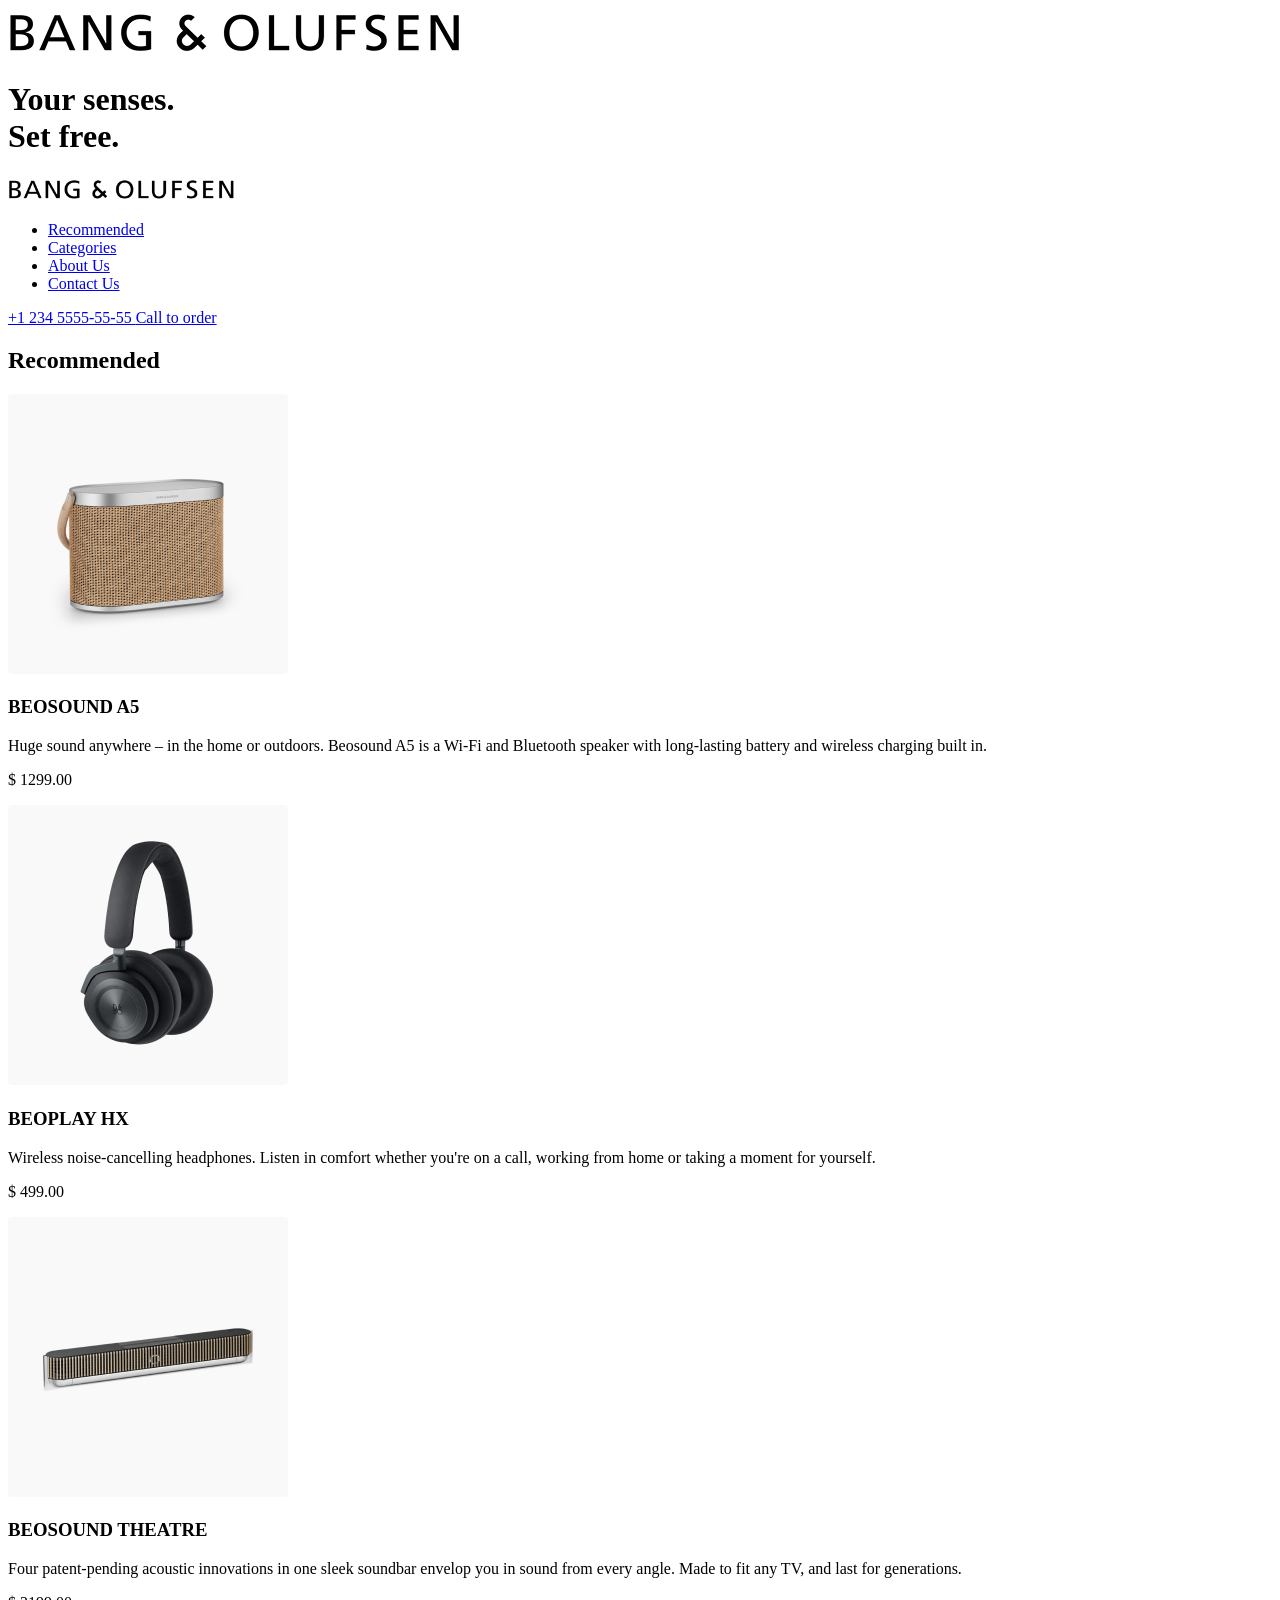
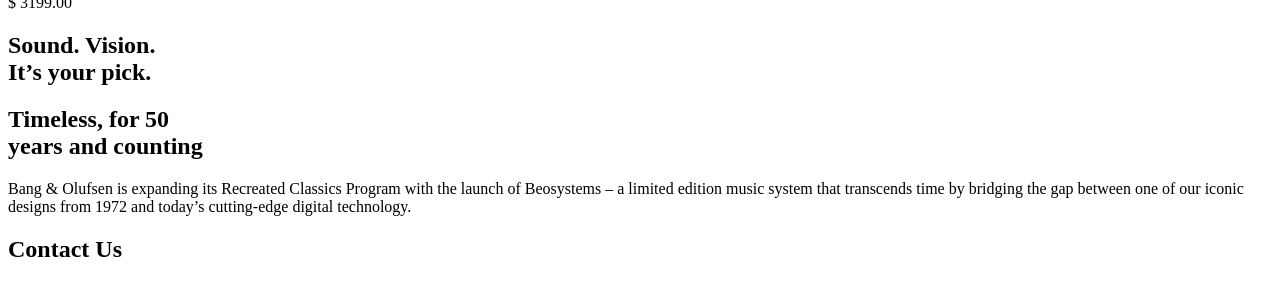
==== index.html @ e5792eda "12-column grid" ====
<!-- #region head -->
<!doctype html>
<html lang="en" class="page">
  <head>
    <meta charset="UTF-8" />
    <meta
      name="viewport"
      content="width=device-width, initial-scale=1.0"
    />
    <title>BANG & OLUFSEN</title>
    <link rel="preconnect" href="https://fonts.googleapis.com">
    <link rel="preconnect" href="https://fonts.gstatic.com"
    crossorigin="anonymous">
    <link href="https://fonts.googleapis.com/css2?family=Manrope:wght@400;700&display=swap" rel="stylesheet">
    <link rel="icon" href="/images/Logo.png">
    <link
      rel="stylesheet"
      href="src/styles/styles.scss"
    />
    <script
      src="src/scripts/main.js"
      defer
    ></script>
  </head>
  <!-- #endregion -->
  <body class="page__body">
    <header class="header">
      <div class="container">
        <div class="header__content">
          <div class="top-bar">
            <a href="#" class="top-bar__logo-link">
              <img src="/images/Logo-2x.png" alt="Bang logo"
              class="top-bar__logo">
            </a>
            <div class="top-bar__icons">
              <a href="#" class="icon icon--phone"></a>
              <a href="#menu" class="icon icon--menu"></a>
            </div>
          </div>
          <div class="header__bottom">
            <h1 class="header__title">
              Your senses.
              <br>
              Set free.
            </h1>
          </div>
        </div>
      </div>
    </header>

    <aside class="page__menu menu" id="menu">
      <div class="container">
        <div class="top-bar menu__top">
          <a href="#" class="top-bar__logo-link">
            <img src="/images/Logo.svg" alt="Bang logo"
            class="top-bar__logo">
          </a>
          <div class="menu__icons">
            <a href="#" class="icon icon--close"></a>
          </div>
        </div>
        <div class="menu__bottom">
          <nav class="nav menu__nav">
            <ul class="nav__list">
              <li class="nav__item">
                <a href="#recommended" class="nav__link">Recommended</a>
              </li>
              <li class="nav__item">
                <a href="#categories" class="nav__link">Categories</a>
              </li>
              <li class="nav__item">
                <a href="#about-us" class="nav__link">About Us</a>
              </li>
              <li class="nav__item">
                <a href="#contact-us" class="nav__link">Contact Us</a>
              </li>
            </ul>
          </nav>
          <a href="tel:+1 234 5555-55-55" class="menu__phone-number">
              +1 234 5555-55-55
          </a>
          <a href="tel:+1 234 5555-55-55" class="menu__call-to-order">
              Call to order
          </a>
        </div>
      </div>

    </aside>

    <main class="main">
      <div class="main__content">
        <section class="recommended" id="recommended">
          <div class="container">
            <h2 class="section-title">Recommended</h2>
            <div class="recommended__products">
              <article class="product recommended__product">
                <img
                src="./images/products/Image2.png"
                alt="BEOSOUND A5"
                class="product__photo"
                >
                <h3 class="product__title">BEOSOUND A5</h3>
                <p class="product__category">Huge sound anywhere – in the home or outdoors. Beosound A5 is a Wi-Fi and Bluetooth speaker with long-lasting battery and wireless charging built in.</p>
                <p class="product__price">$ 1299.00</p>
              </article>

              <article class="product recommended__product">
                <img
                src="./images/products/Image(1).png"
                alt="BEOPLAY HX"
                class="product__photo"
                >
                <h3 class="product__title">BEOPLAY HX</h3>
                <p class="product__category">Wireless noise-cancelling headphones. Listen in comfort whether you're on a call, working from home or taking a moment for yourself.</p>
                <p class="product__price">$ 499.00</p>
              </article>

              <article class="product recommended__product">
                <img
                src="./images/products/Image.png"
                alt="BEOSOUND THEATRE"
                class="product__photo"
                >
                <h3 class="product__title">BEOSOUND THEATRE</h3>
                <p class="product__category">Four patent-pending acoustic innovations in one sleek soundbar envelop you in sound from every angle. Made to fit any TV, and last for generations.</p>
                <p class="product__price">$ 3199.00</p>
              </article>
            </div>
          </div>
        </section>

        <section class="categories" id="categories">
          <div class="container">
            <h2 class="section-title">Sound. Vision.<br>It&rsquo;s your pick.</h2>
          </div>
        </section>



        <section class="about-us" id="about-us">
          <a href="#" class="about-us__photo-link">
          </a>

          <div class="container">
            <div class="about-us__text">
              <h2 class="
              about-us__title
              section-title
              section-title--margin--smaller
              ">
                Timeless, for 50<br>years and counting
              </h2>
              <div class="about-us__content">
                <p class="about-us__description">
                  Bang & Olufsen is expanding its Recreated Classics Program with the launch of Beosystems – a limited edition music system that transcends time by bridging the gap between one of our iconic designs from 1972 and today’s cutting-edge digital technology.
                </p>
              </div>
            </div>
          </div>
        </section>


        <section class="contacts" id="contact-us">
          <div class="container">
            <h2 class="section-title">Contact Us</h2>
          </div>
        </section>
      </div>
    </main>

    <footer class="footer"></footer>
  </body>
</html>
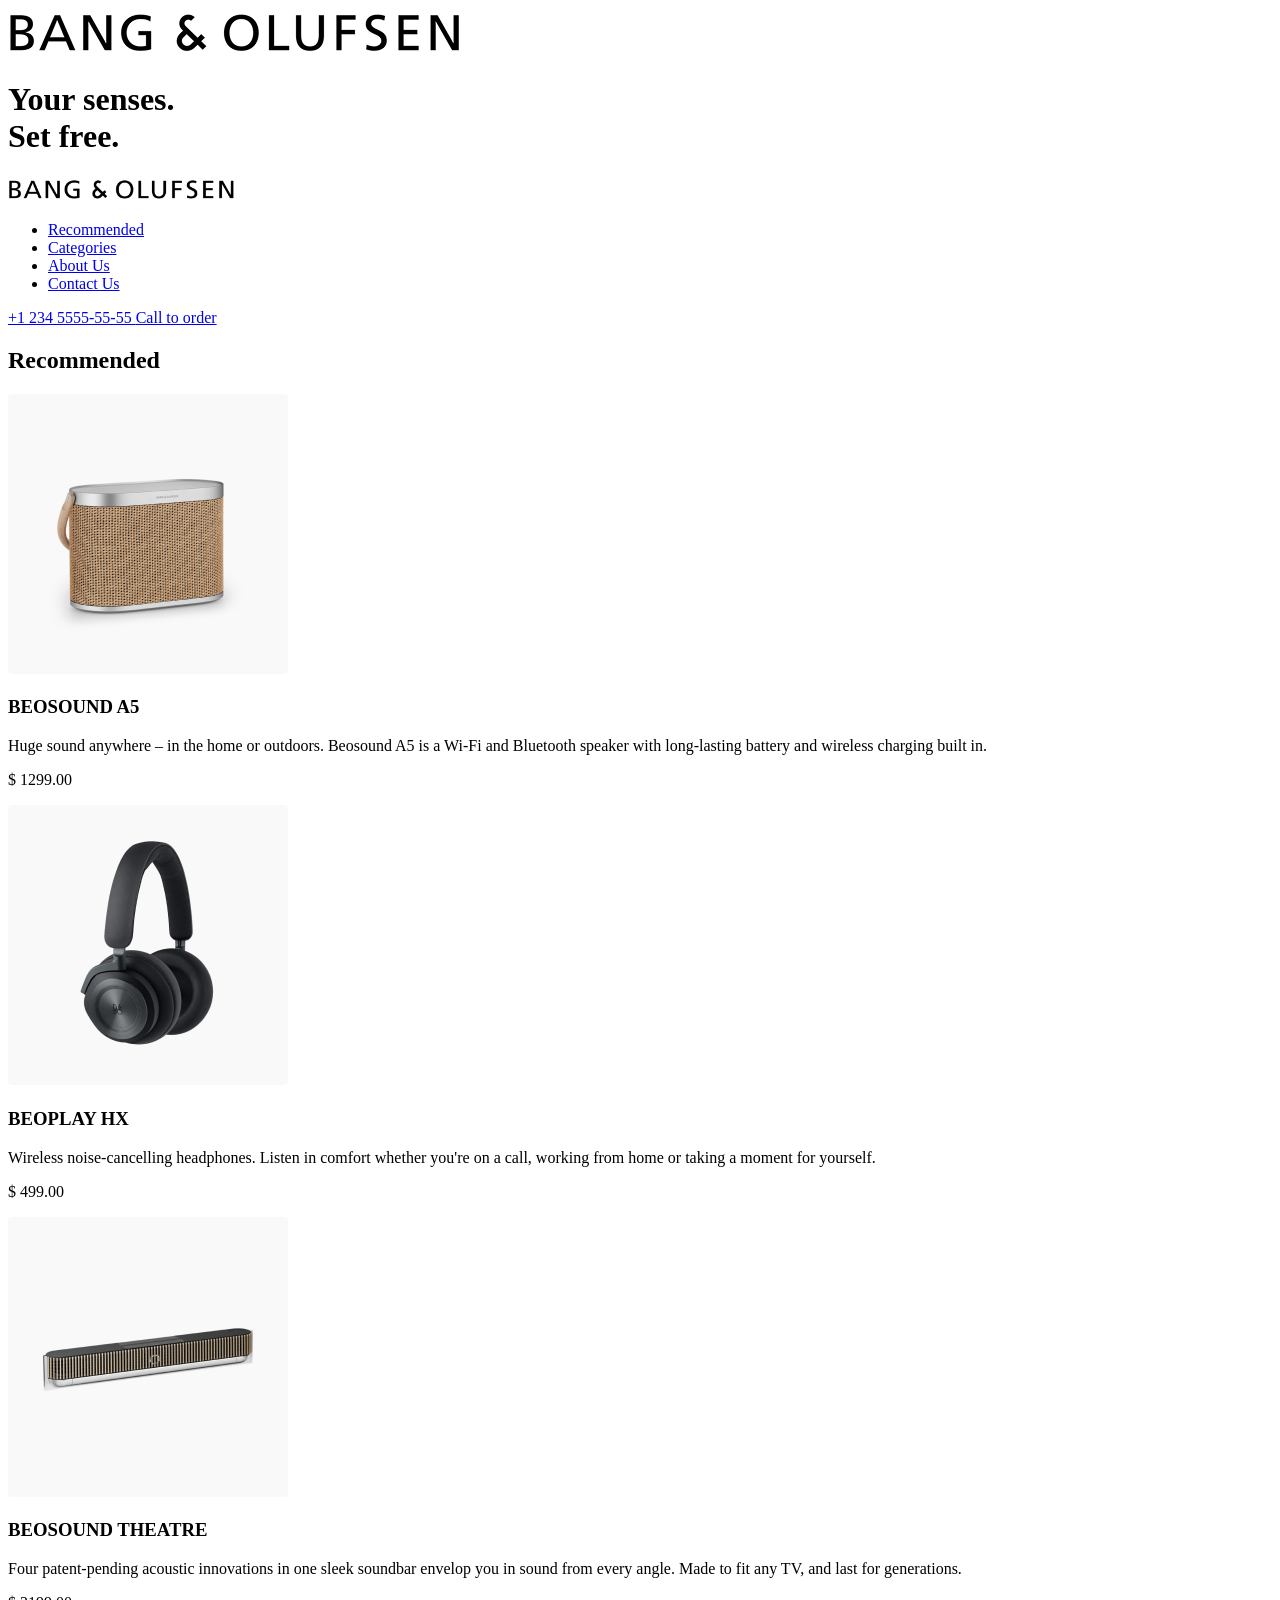
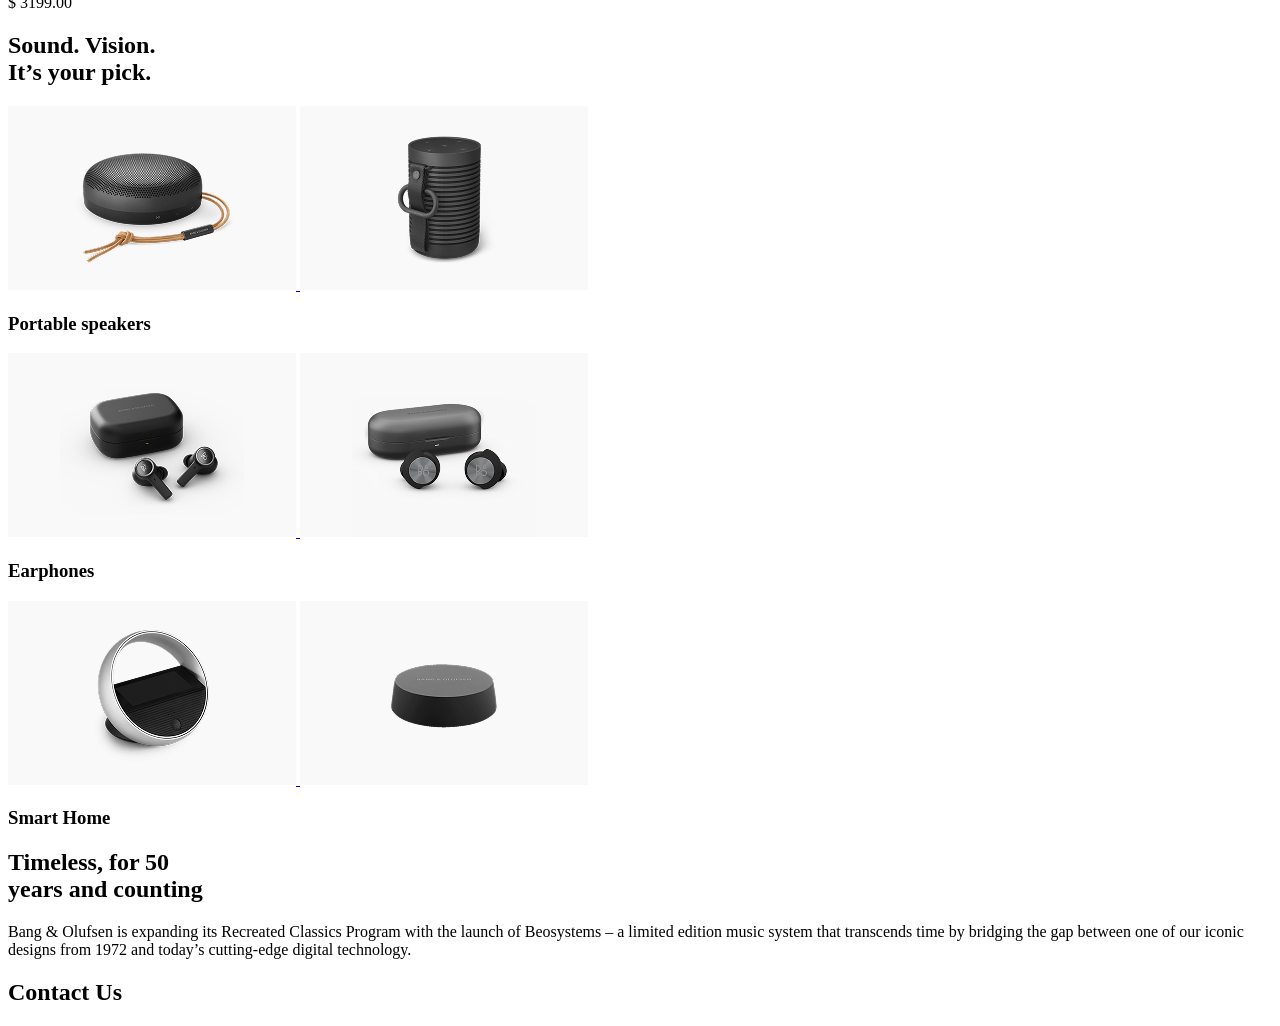
==== commit cefe1802: "Categories with wide&square" ====
--- a/index.html
+++ b/index.html
@@ -132,6 +132,80 @@
         <section class="categories" id="categories">
           <div class="container">
             <h2 class="section-title">Sound. Vision.<br>It&rsquo;s your pick.</h2>
+
+            <div class="categories__wrapper">
+              <article class="category">
+                <div class="category__photos">
+                  <a href="#" class="category__link category__link--wide">
+                    <img
+                    src="./images/category images/Image-1.png"
+                    alt="Portable speakers"
+                    class="category__photo"
+                    >
+                  </a>
+
+                  <a href="#" class="category__link category__link--square">
+                    <img
+                    src="./images/category images/Image-2.png"
+                    alt="Portable speakers"
+                    class="category__photo"
+                    >
+                  </a>
+                </div>
+
+                <h3 class="category__title">
+                   Portable speakers
+                </h3>
+              </article>
+
+              <article class="category">
+                <div class="category__photos">
+                  <a href="#" class="category__link category__link--wide">
+                    <img
+                    src="./images/category images/Image-3.png"
+                    alt="Earphones"
+                    class="category__photo"
+                    >
+                  </a>
+
+                  <a href="#" class="category__link category__link--square">
+                    <img
+                    src="./images/category images/Image-4.png"
+                    alt="Earphones"
+                    class="category__photo"
+                    >
+                  </a>
+                </div>
+
+                <h3 class="category__title">
+                    Earphones
+                </h3>
+              </article>
+
+              <article class="category">
+                <div class="category__photos">
+                  <a href="#" class="category__link category__link--square">
+                    <img
+                    src="./images/category images/Image-5.png"
+                    alt="Smart Home"
+                    class="category__photo"
+                    >
+                  </a>
+
+                  <a href="#" class="category__link category__link--wide">
+                    <img
+                    src="./images/category images/Image-6.png"
+                    alt="Smart Home"
+                    class="category__photo"
+                    >
+                  </a>
+                </div>
+
+                <h3 class="category__title">
+                    Smart Home
+                </h3>
+              </article>
+            </div>
           </div>
         </section>
 
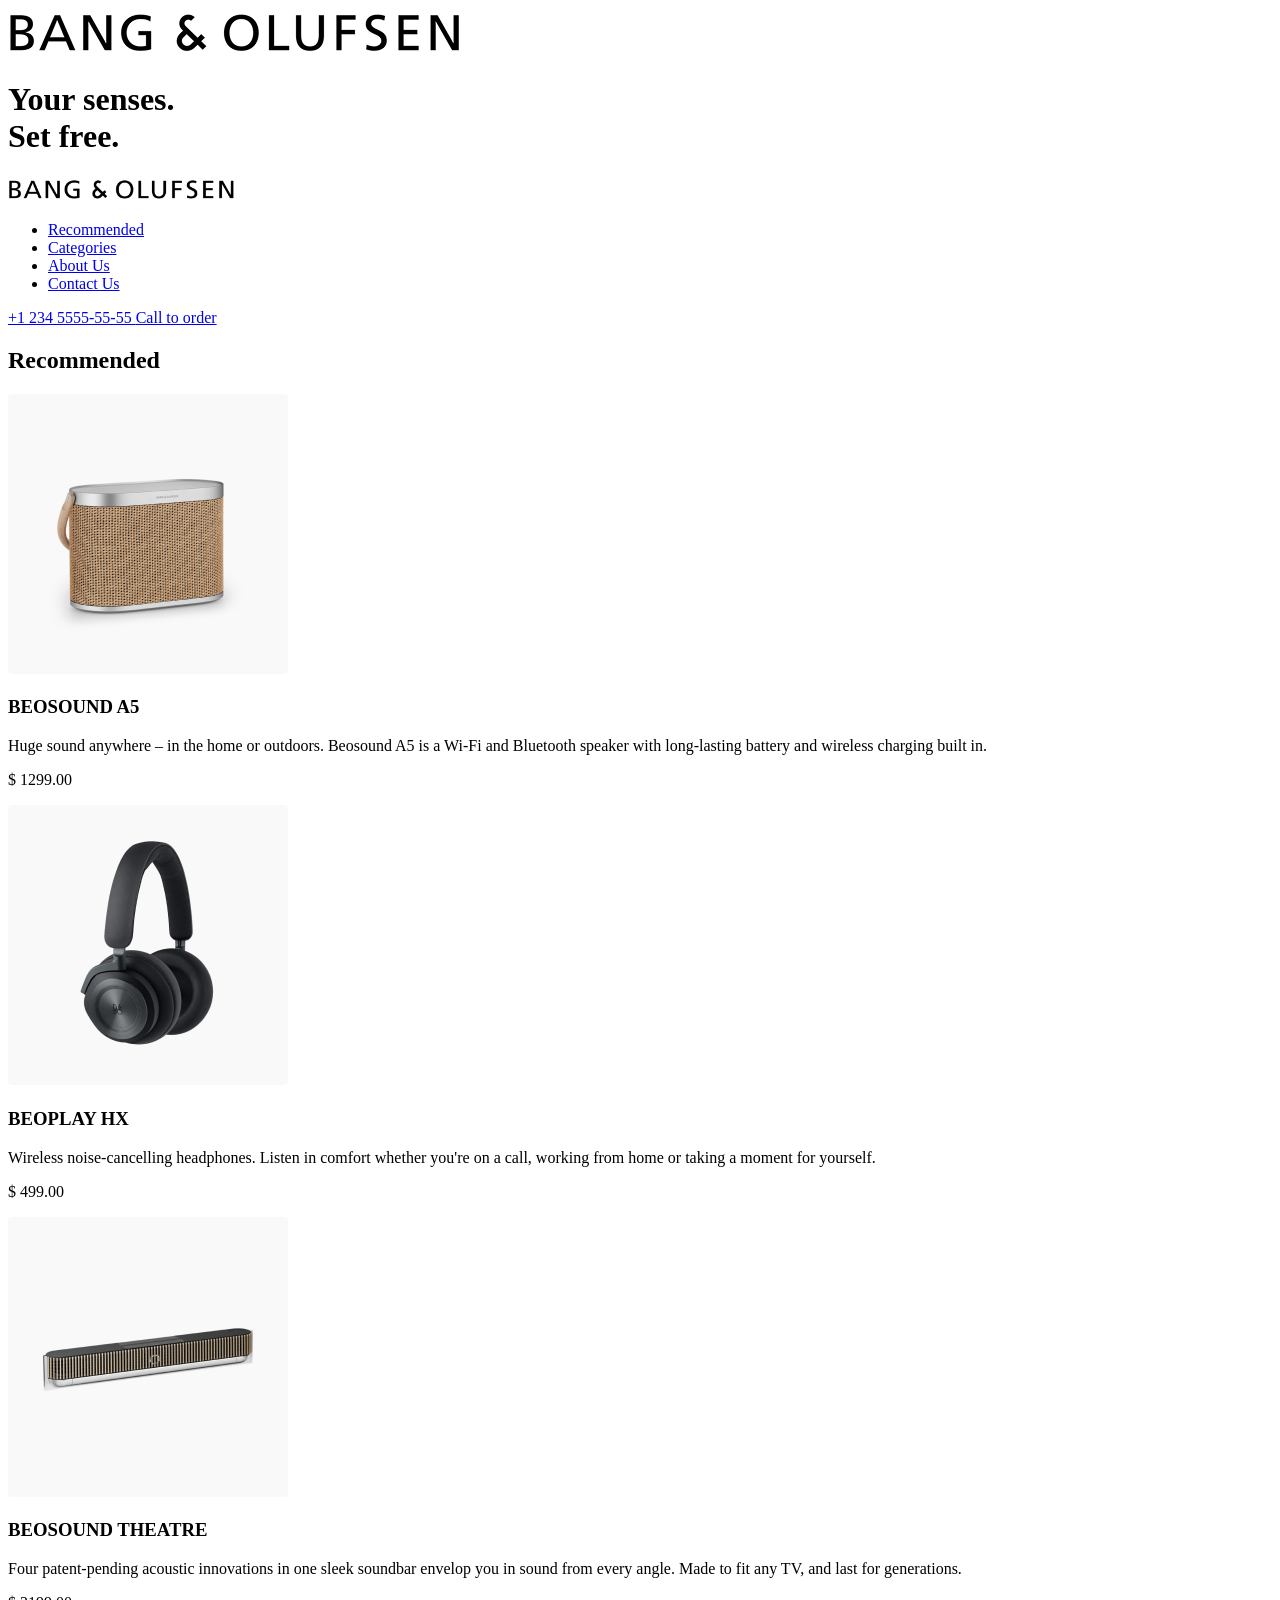
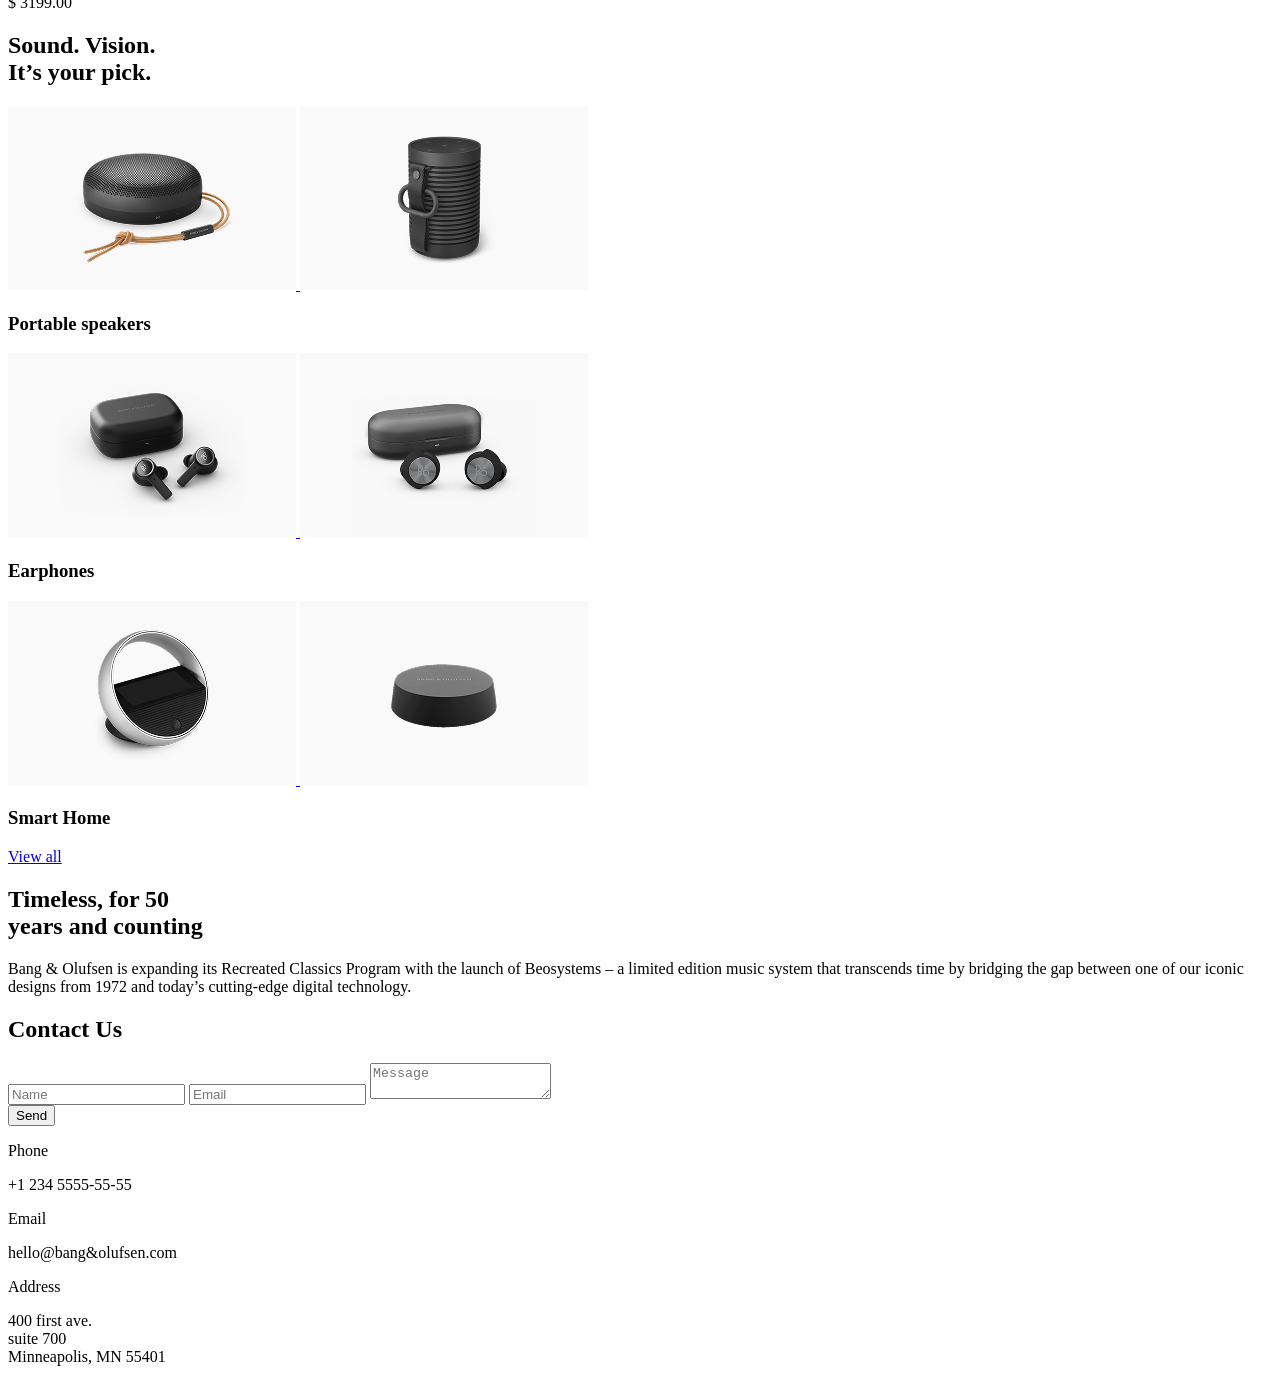
==== commit 720bbd23: "contact-us" ====
--- a/index.html
+++ b/index.html
@@ -205,6 +205,12 @@
                     Smart Home
                 </h3>
               </article>
+
+              <div class="categories__link-wrapper">
+                <a href="#" class="categories__link">
+                    View all
+                </a>
+              </div>
             </div>
           </div>
         </section>
@@ -234,9 +240,70 @@
         </section>
 
 
-        <section class="contacts" id="contact-us">
+        <section class="contact-us" id="contact-us">
           <div class="container">
             <h2 class="section-title">Contact Us</h2>
+
+            <div class="contact-us__wrapper">
+              <form
+                action="/submit"
+                class="contact-us__form"
+                method="post"
+                >
+                <div class="contact-us__input-wrapper">
+                  <input
+                   type="text"
+                   class="contact-us__input"
+                   placeholder="Name"
+                   >
+                  <input
+                   type="email"
+                   class="contact-us__input"
+                   placeholder="Email"
+                   >
+                  <textarea
+                   class="contact-us__input contact-us__input--message"
+                   placeholder="Message"
+                   ></textarea>
+                </div>
+
+                <button class="contact-us__button">
+                  Send
+                </button>
+              </form>
+
+              <div class="contact-us__contacts">
+                <div class="contact-us__section">
+                  <p class="contact-us__description">
+                    Phone
+                  </p>
+
+                  <p class="contact-us__information">
+                    +1 234 5555-55-55
+                  </p>
+                </div>
+
+                <div class="contact-us__section">
+                  <p class="contact-us__description">
+                    Email
+                  </p>
+
+                  <p class="contact-us__information">
+                    hello@bang&olufsen.com
+                  </p>
+                </div>
+
+                <div class="contact-us__section">
+                  <p class="contact-us__description">
+                    Address
+                  </p>
+
+                  <p class="contact-us__information">
+                    400 first ave.<br>suite 700<br>Minneapolis, MN 55401
+                  </p>
+                </div>
+              </div>
+            </div>
           </div>
         </section>
       </div>
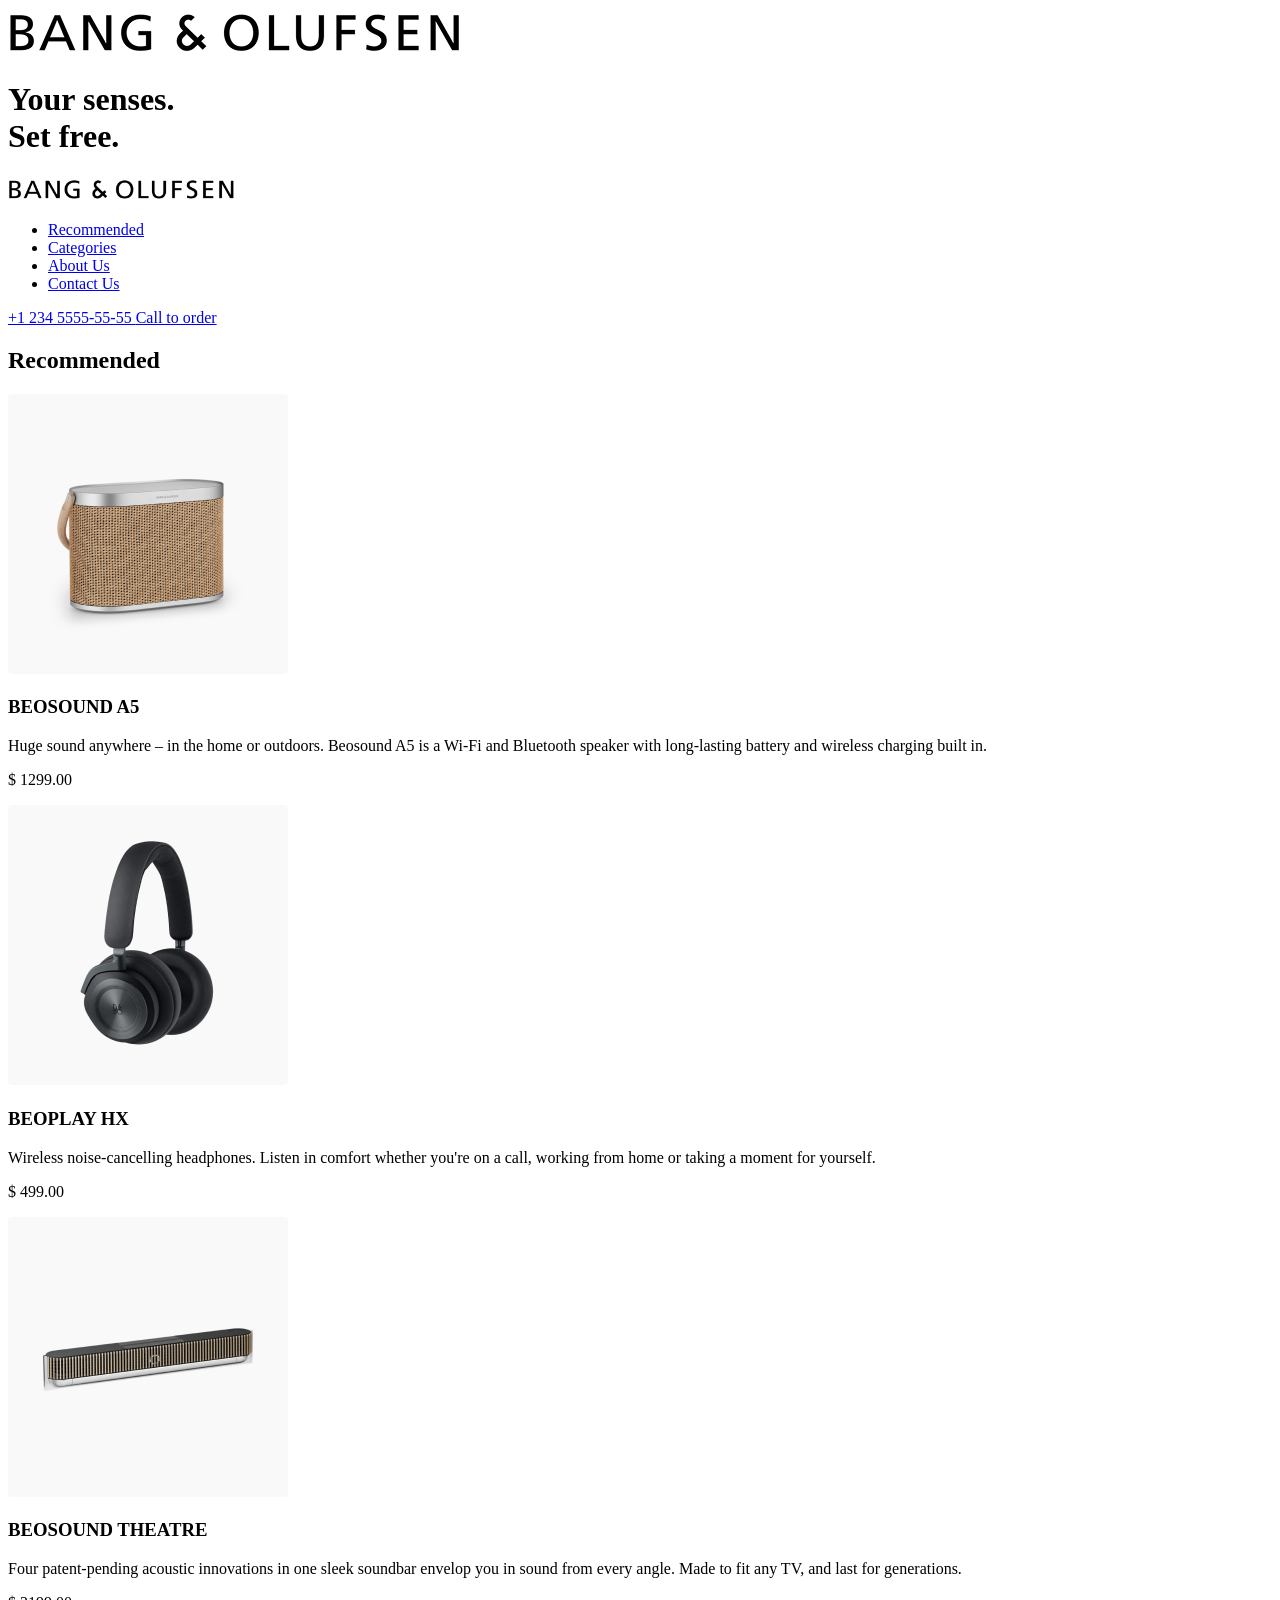
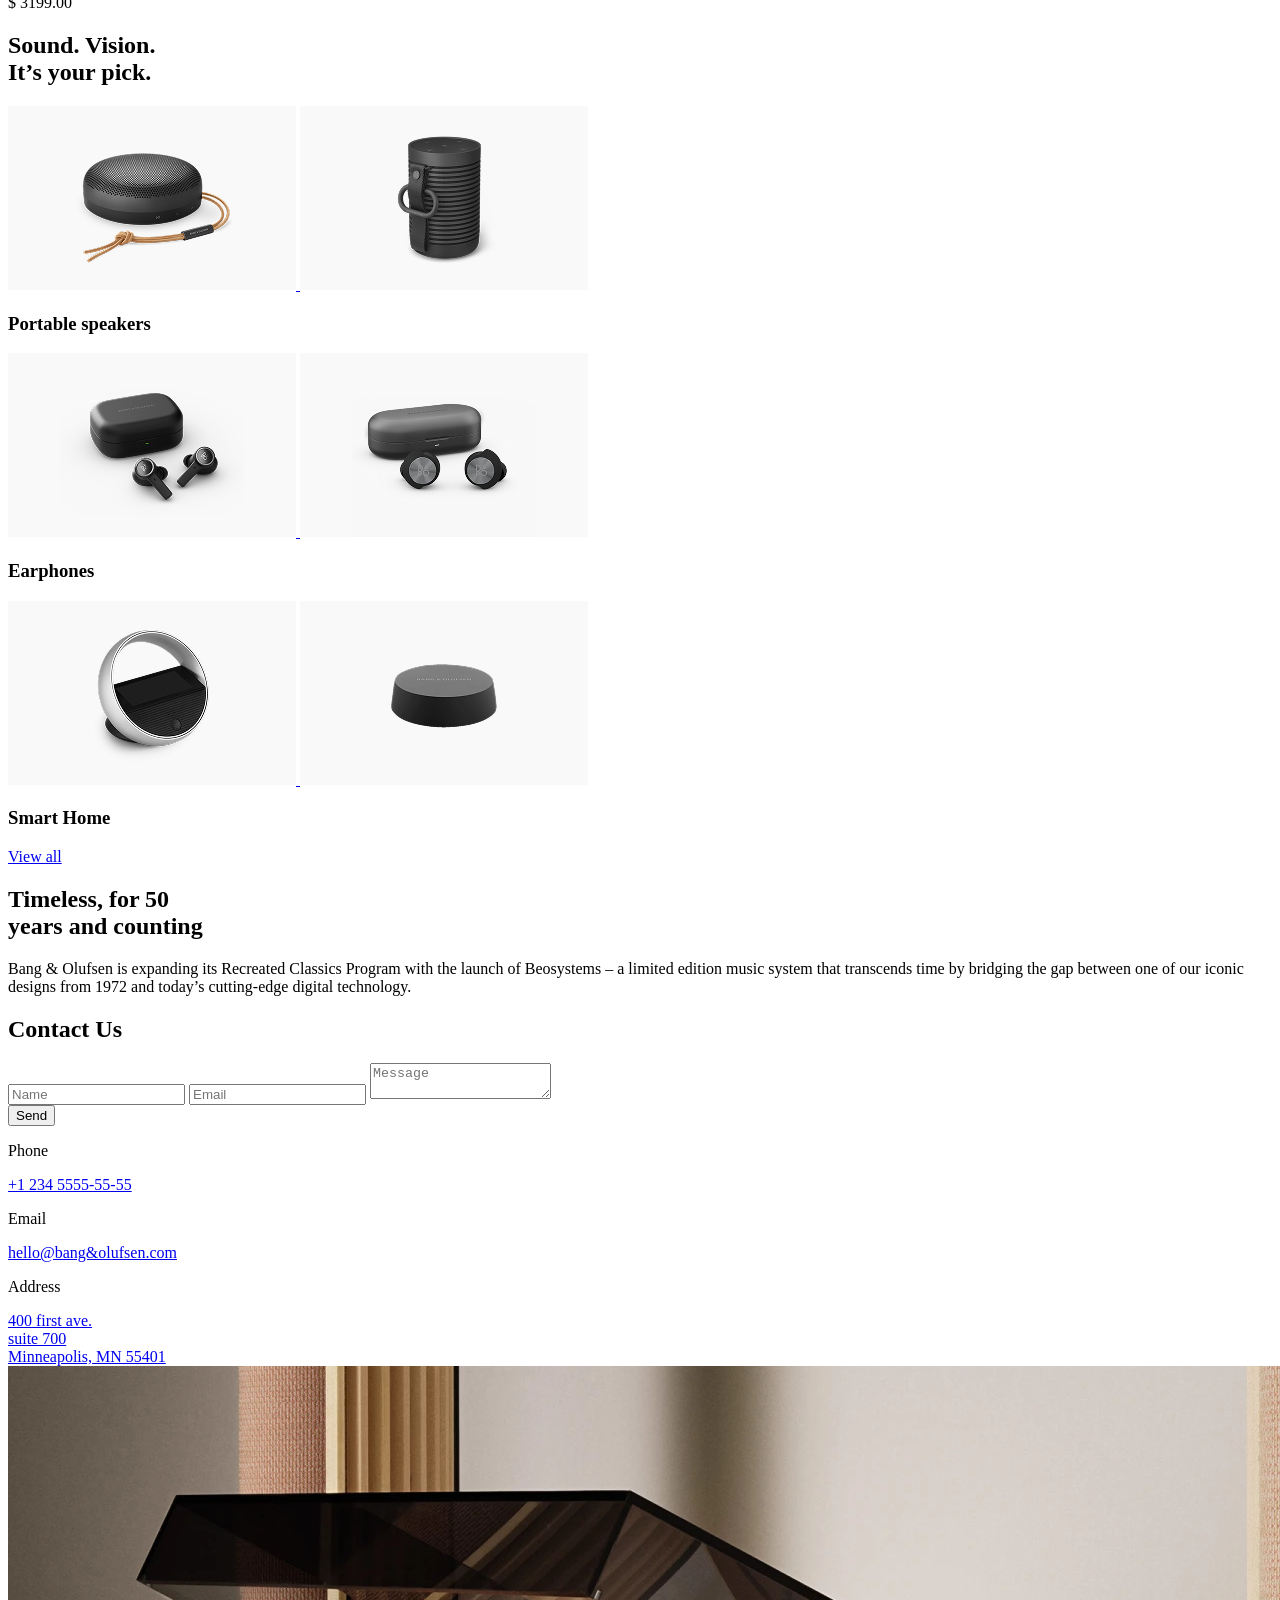
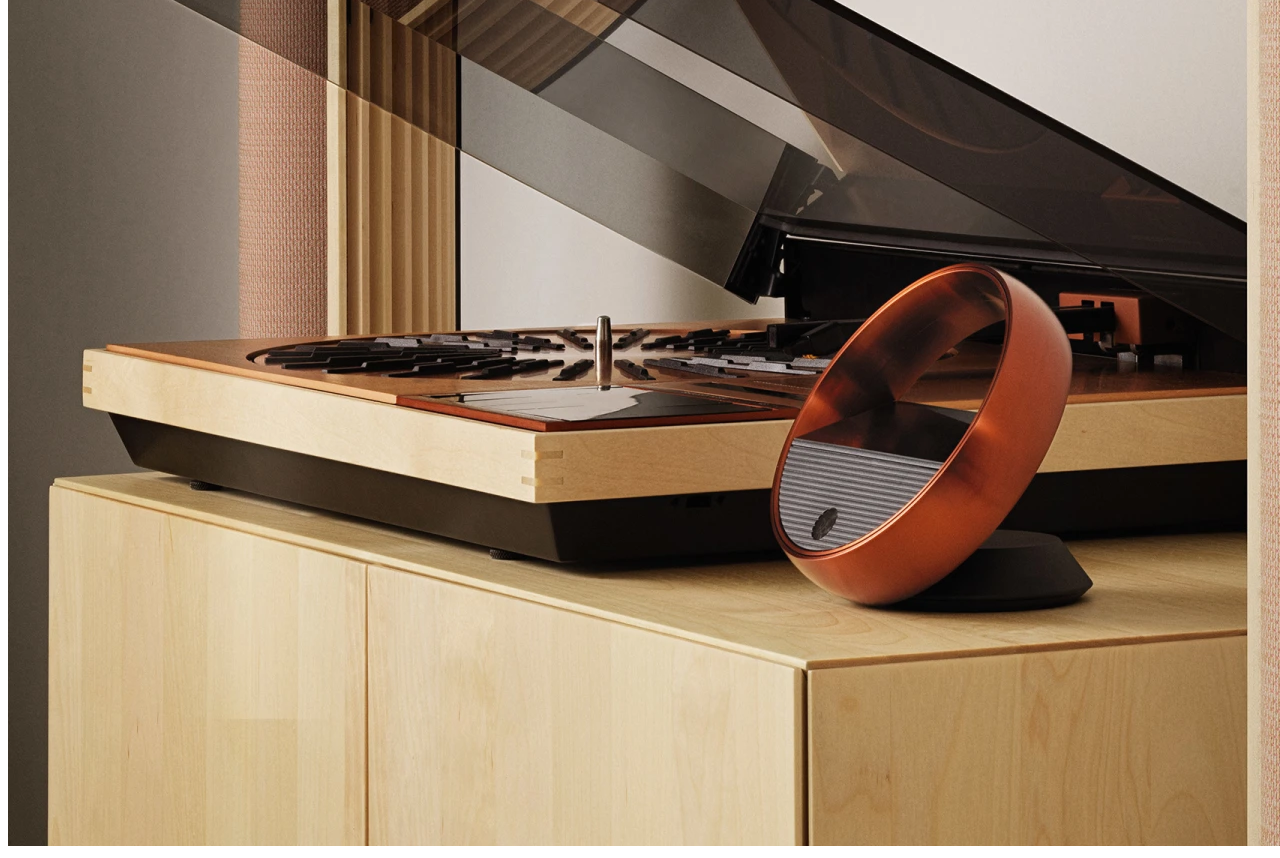
==== commit 6c0cbb05: "add task solution" ====
--- a/index.html
+++ b/index.html
@@ -15,7 +15,7 @@
     <link rel="icon" href="/images/Logo.png">
     <link
       rel="stylesheet"
-      href="src/styles/styles.scss"
+      href="src/styles/main.scss"
     />
     <script
       src="src/scripts/main.js"
@@ -33,7 +33,7 @@
               class="top-bar__logo">
             </a>
             <div class="top-bar__icons">
-              <a href="#" class="icon icon--phone"></a>
+              <a href="tel:+1 234 5555-55-55" class="icon icon--phone"></a>
               <a href="#menu" class="icon icon--menu"></a>
             </div>
           </div>
@@ -87,40 +87,46 @@
 
     </aside>
 
-    <main class="main">
-      <div class="main__content">
+    <main class="main-information">
+      <div class="main-information__content">
         <section class="recommended" id="recommended">
           <div class="container">
             <h2 class="section-title">Recommended</h2>
             <div class="recommended__products">
               <article class="product recommended__product">
-                <img
-                src="./images/products/Image2.png"
-                alt="BEOSOUND A5"
-                class="product__photo"
-                >
+                <a href="#" class="product__link">
+                  <img
+                  src="./images/products/Image2.png"
+                  alt="BEOSOUND A5"
+                  class="product__photo"
+                  >
+                </a>
                 <h3 class="product__title">BEOSOUND A5</h3>
                 <p class="product__category">Huge sound anywhere – in the home or outdoors. Beosound A5 is a Wi-Fi and Bluetooth speaker with long-lasting battery and wireless charging built in.</p>
                 <p class="product__price">$ 1299.00</p>
               </article>
 
               <article class="product recommended__product">
-                <img
-                src="./images/products/Image(1).png"
-                alt="BEOPLAY HX"
-                class="product__photo"
-                >
+                <a href="#" class="product__link">
+                  <img
+                  src="./images/products/Image(1).png"
+                  alt="BEOPLAY HX"
+                  class="product__photo"
+                  >
+                </a>
                 <h3 class="product__title">BEOPLAY HX</h3>
                 <p class="product__category">Wireless noise-cancelling headphones. Listen in comfort whether you're on a call, working from home or taking a moment for yourself.</p>
                 <p class="product__price">$ 499.00</p>
               </article>
 
               <article class="product recommended__product">
-                <img
-                src="./images/products/Image.png"
-                alt="BEOSOUND THEATRE"
-                class="product__photo"
-                >
+                <a href="#" class="product__link">
+                  <img
+                  src="./images/products/Image.png"
+                  alt="BEOSOUND THEATRE"
+                  class="product__photo"
+                  >
+                </a>
                 <h3 class="product__title">BEOSOUND THEATRE</h3>
                 <p class="product__category">Four patent-pending acoustic innovations in one sleek soundbar envelop you in sound from every angle. Made to fit any TV, and last for generations.</p>
                 <p class="product__price">$ 3199.00</p>
@@ -249,24 +255,24 @@
                 action="/submit"
                 class="contact-us__form"
                 method="post"
+                onsubmit="this.reset(); return false;"
                 >
                 <div class="contact-us__input-wrapper">
                   <input
-                   type="text"
-                   class="contact-us__input"
-                   placeholder="Name"
-                   >
+                  type="text"
+                  class="contact-us__input"
+                  placeholder="Name"
+                  >
                   <input
-                   type="email"
-                   class="contact-us__input"
-                   placeholder="Email"
-                   >
+                  type="email"
+                  class="contact-us__input"
+                  placeholder="Email"
+                  >
                   <textarea
-                   class="contact-us__input contact-us__input--message"
-                   placeholder="Message"
-                   ></textarea>
-                </div>
-
+                  class="contact-us__input contact-us__input--message"
+                  placeholder="Message"
+                  ></textarea>
+                </div>
                 <button class="contact-us__button">
                   Send
                 </button>
@@ -277,30 +283,31 @@
                   <p class="contact-us__description">
                     Phone
                   </p>
-
-                  <p class="contact-us__information">
+                  <a href="tel:+1 234 5555-55-55" class="contact-us__information">
                     +1 234 5555-55-55
-                  </p>
-                </div>
-
+                  </a>
+                </div>
                 <div class="contact-us__section">
                   <p class="contact-us__description">
                     Email
                   </p>
-
-                  <p class="contact-us__information">
+                  <a
+                  class="contact-us__information"
+                  href="mailto:hello@bang&olufsen.com">
                     hello@bang&olufsen.com
-                  </p>
-                </div>
-
+                  </a>
+                </div>
                 <div class="contact-us__section">
                   <p class="contact-us__description">
                     Address
                   </p>
-
-                  <p class="contact-us__information">
+                  <a
+                  class="contact-us__information"
+                  href="https://www.google.com/maps/place/400+N+1st+Ave+STE+700,+Minneapolis,+MN+55401,+%D0%A1%D0%A8%D0%90/@44.9813258,-93.2731311,17z/data=!3m1!4b1!4m6!3m5!1s0x52b3328fdf233887:0x3348e5113ed2472d!8m2!3d44.9813258!4d-93.2731311!16s%2Fg%2F11nyn_tfyt?entry=ttu&g_ep=EgoyMDI2MDIyNS4wIKXMDSoASAFQAw%3D%3D"
+                  target="_blank"
+                  >
                     400 first ave.<br>suite 700<br>Minneapolis, MN 55401
-                  </p>
+                  </a>
                 </div>
               </div>
             </div>
@@ -309,6 +316,12 @@
       </div>
     </main>
 
-    <footer class="footer"></footer>
+    <footer class="footer">
+      <img
+      src="./images/musical-equipment.png"
+      alt="musical equipment"
+      class="footer__image"
+      >
+    </footer>
   </body>
 </html>
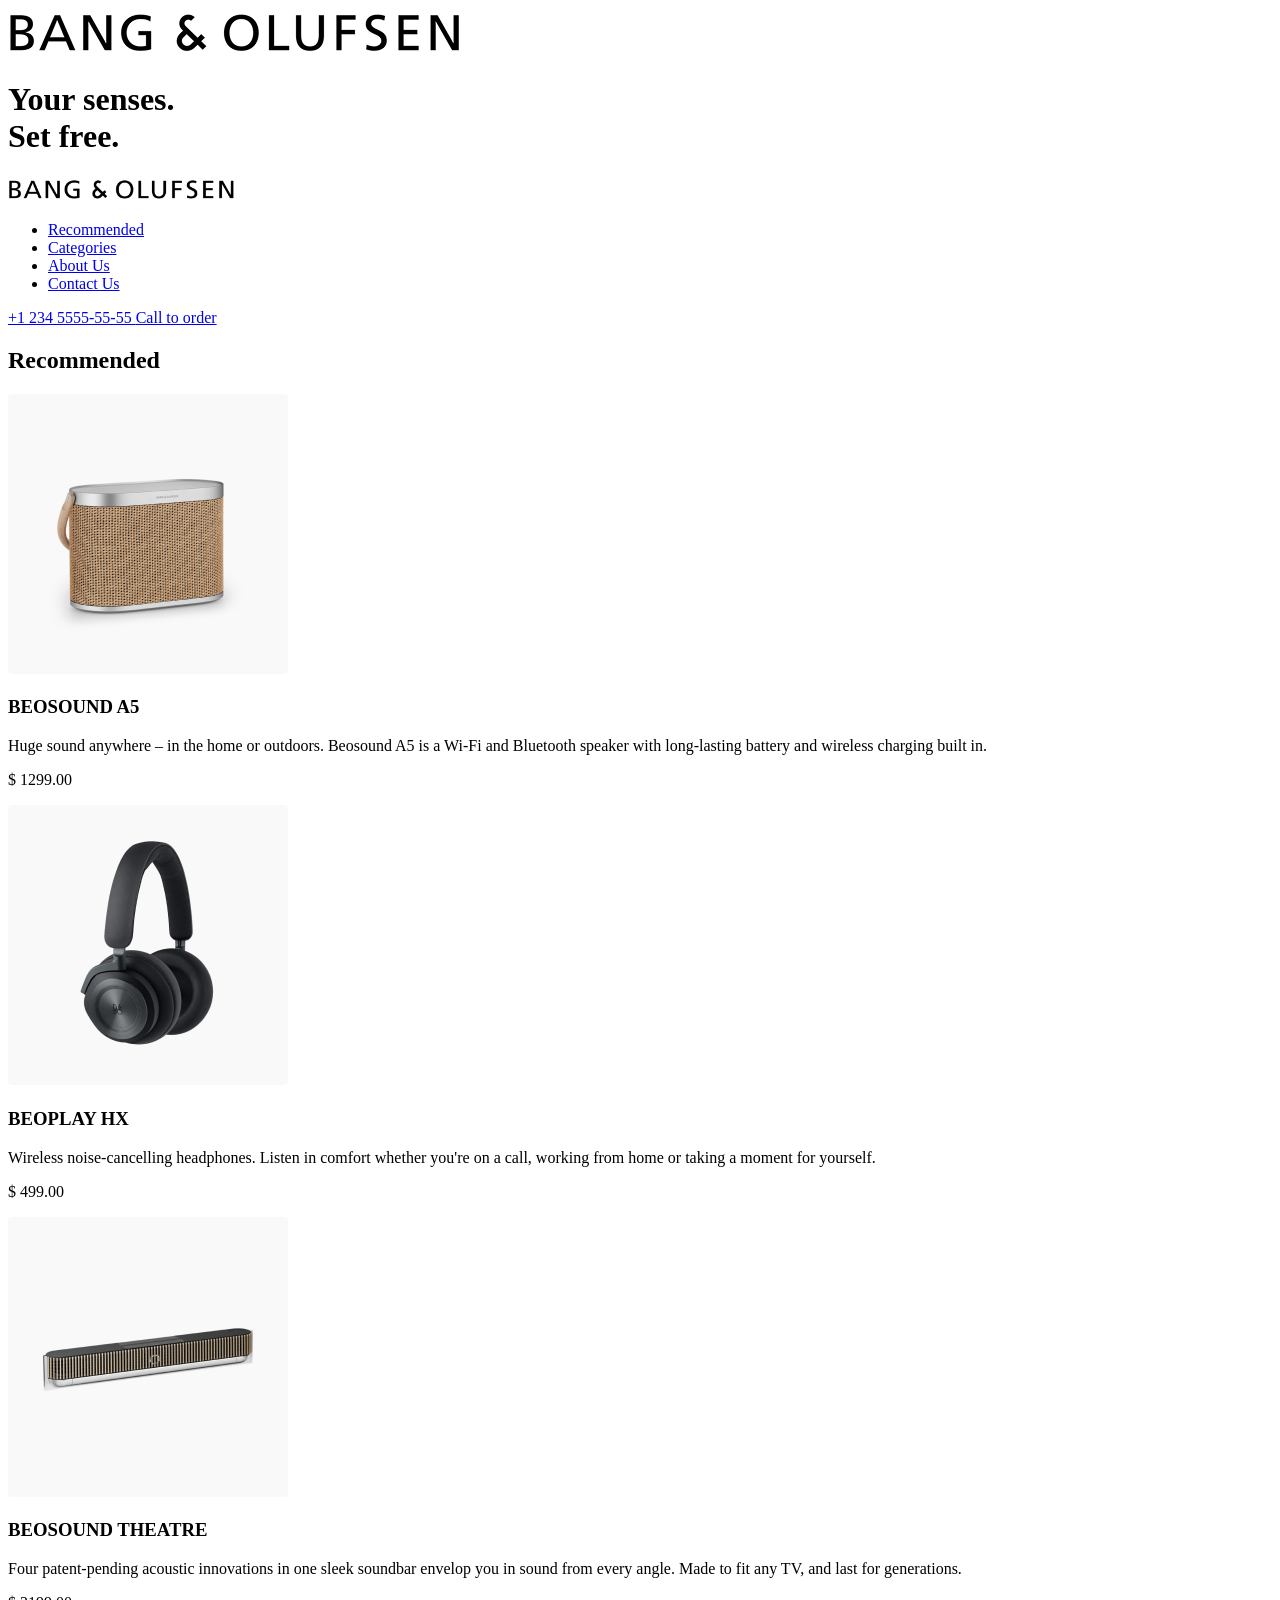
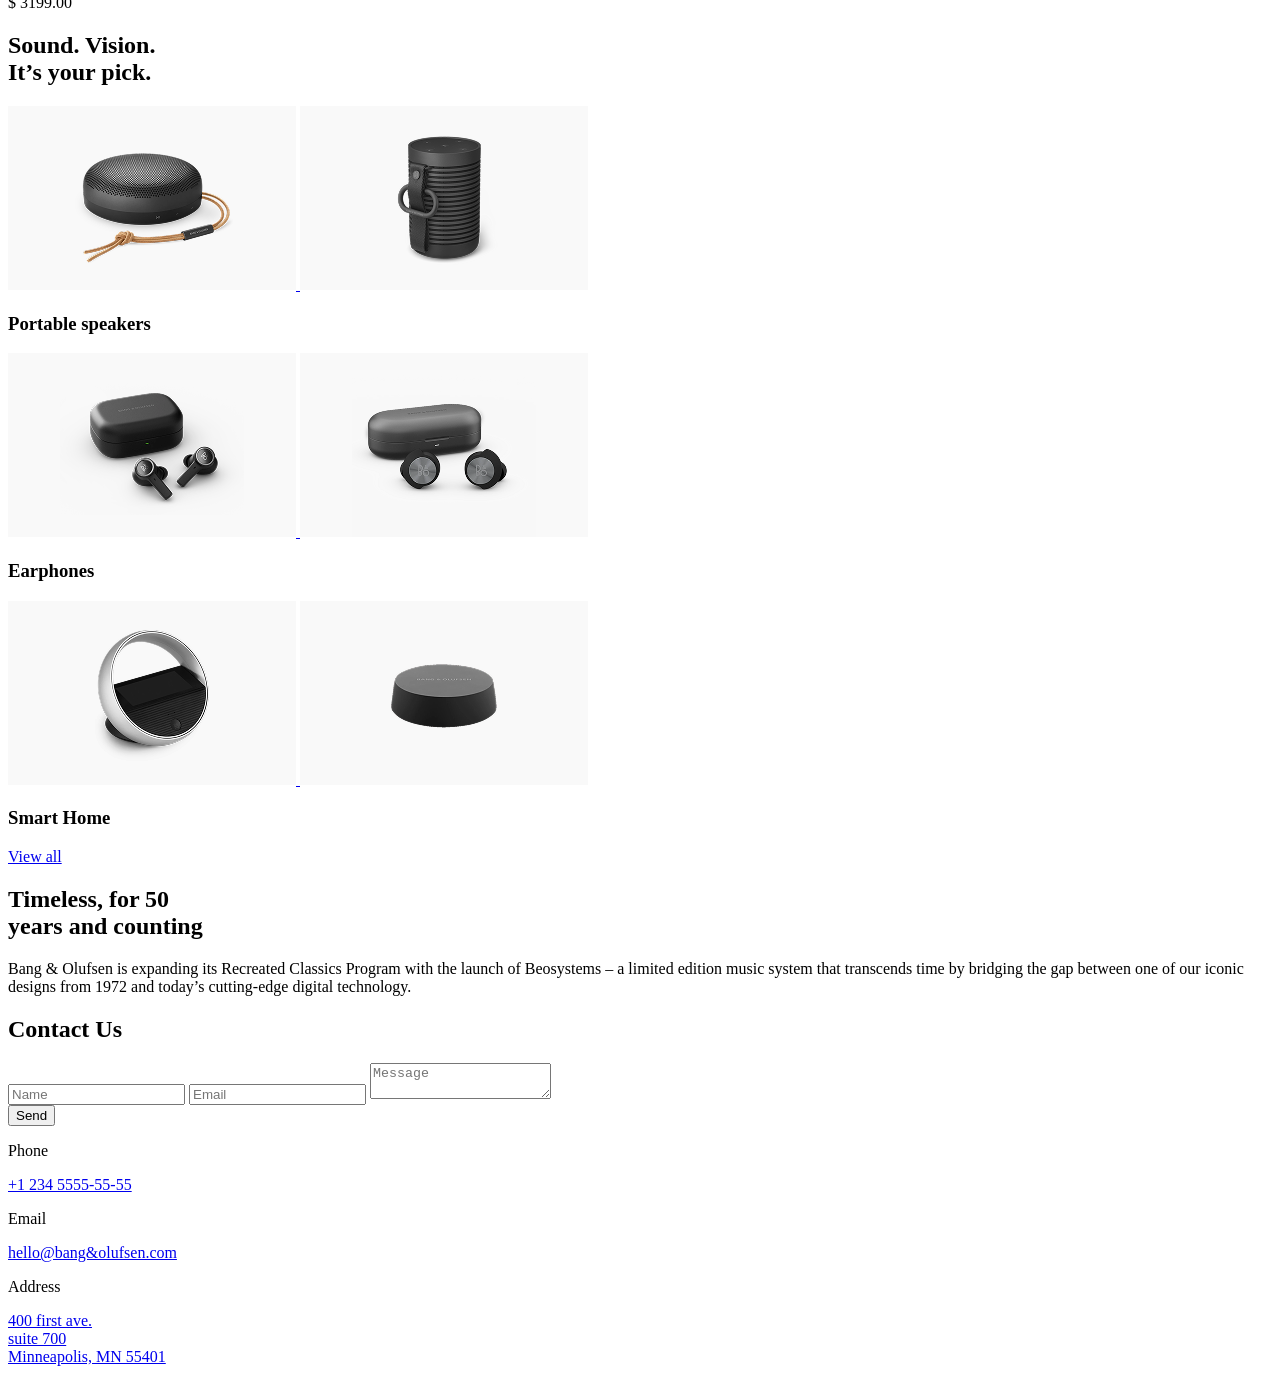
==== commit a500292e: "fix task solution" ====
--- a/index.html
+++ b/index.html
@@ -12,7 +12,7 @@
     <link rel="preconnect" href="https://fonts.gstatic.com"
     crossorigin="anonymous">
     <link href="https://fonts.googleapis.com/css2?family=Manrope:wght@400;700&display=swap" rel="stylesheet">
-    <link rel="icon" href="/images/Logo.png">
+    <link rel="icon" href="./images/Logo.svg">
     <link
       rel="stylesheet"
       href="src/styles/main.scss"
@@ -287,6 +287,7 @@
                     +1 234 5555-55-55
                   </a>
                 </div>
+
                 <div class="contact-us__section">
                   <p class="contact-us__description">
                     Email
@@ -297,6 +298,7 @@
                     hello@bang&olufsen.com
                   </a>
                 </div>
+
                 <div class="contact-us__section">
                   <p class="contact-us__description">
                     Address
@@ -317,11 +319,8 @@
     </main>
 
     <footer class="footer">
-      <img
-      src="./images/musical-equipment.png"
-      alt="musical equipment"
-      class="footer__image"
-      >
+      <div class="footer__image">
+      </div>
     </footer>
   </body>
 </html>
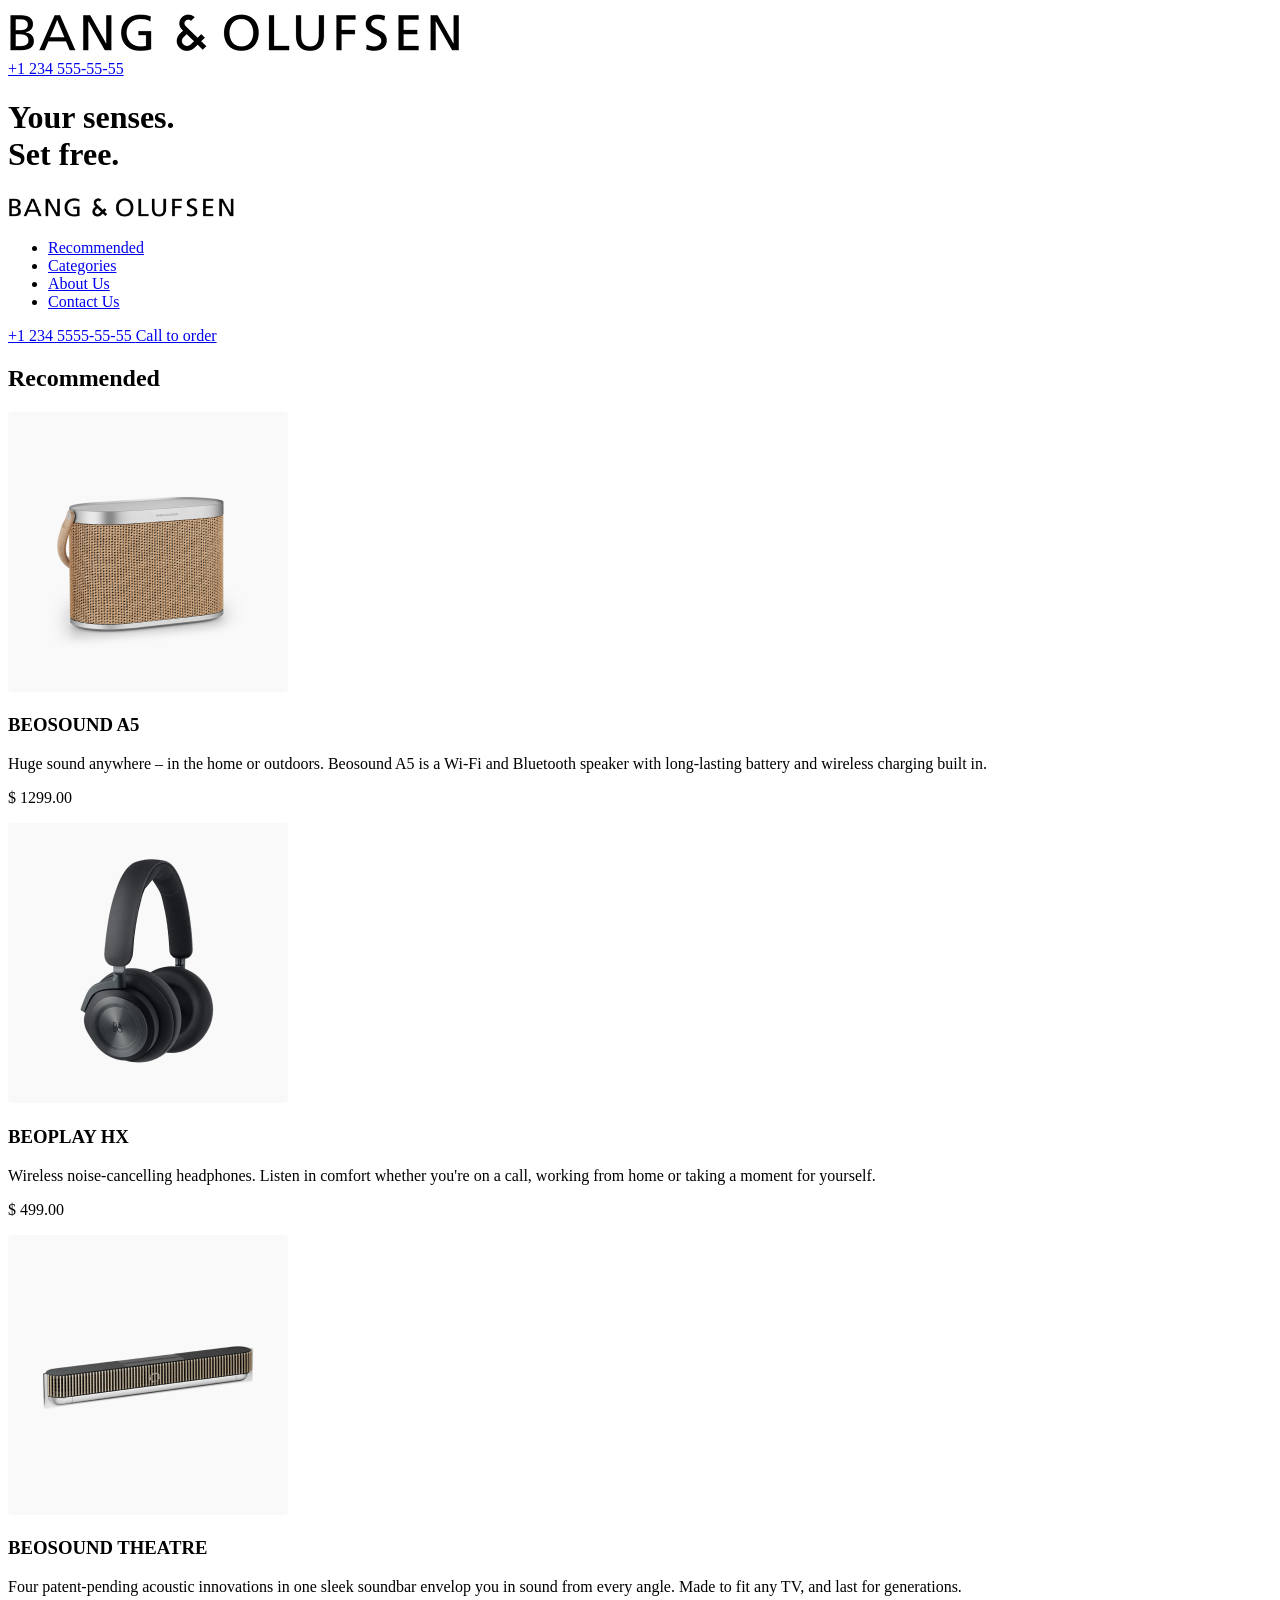
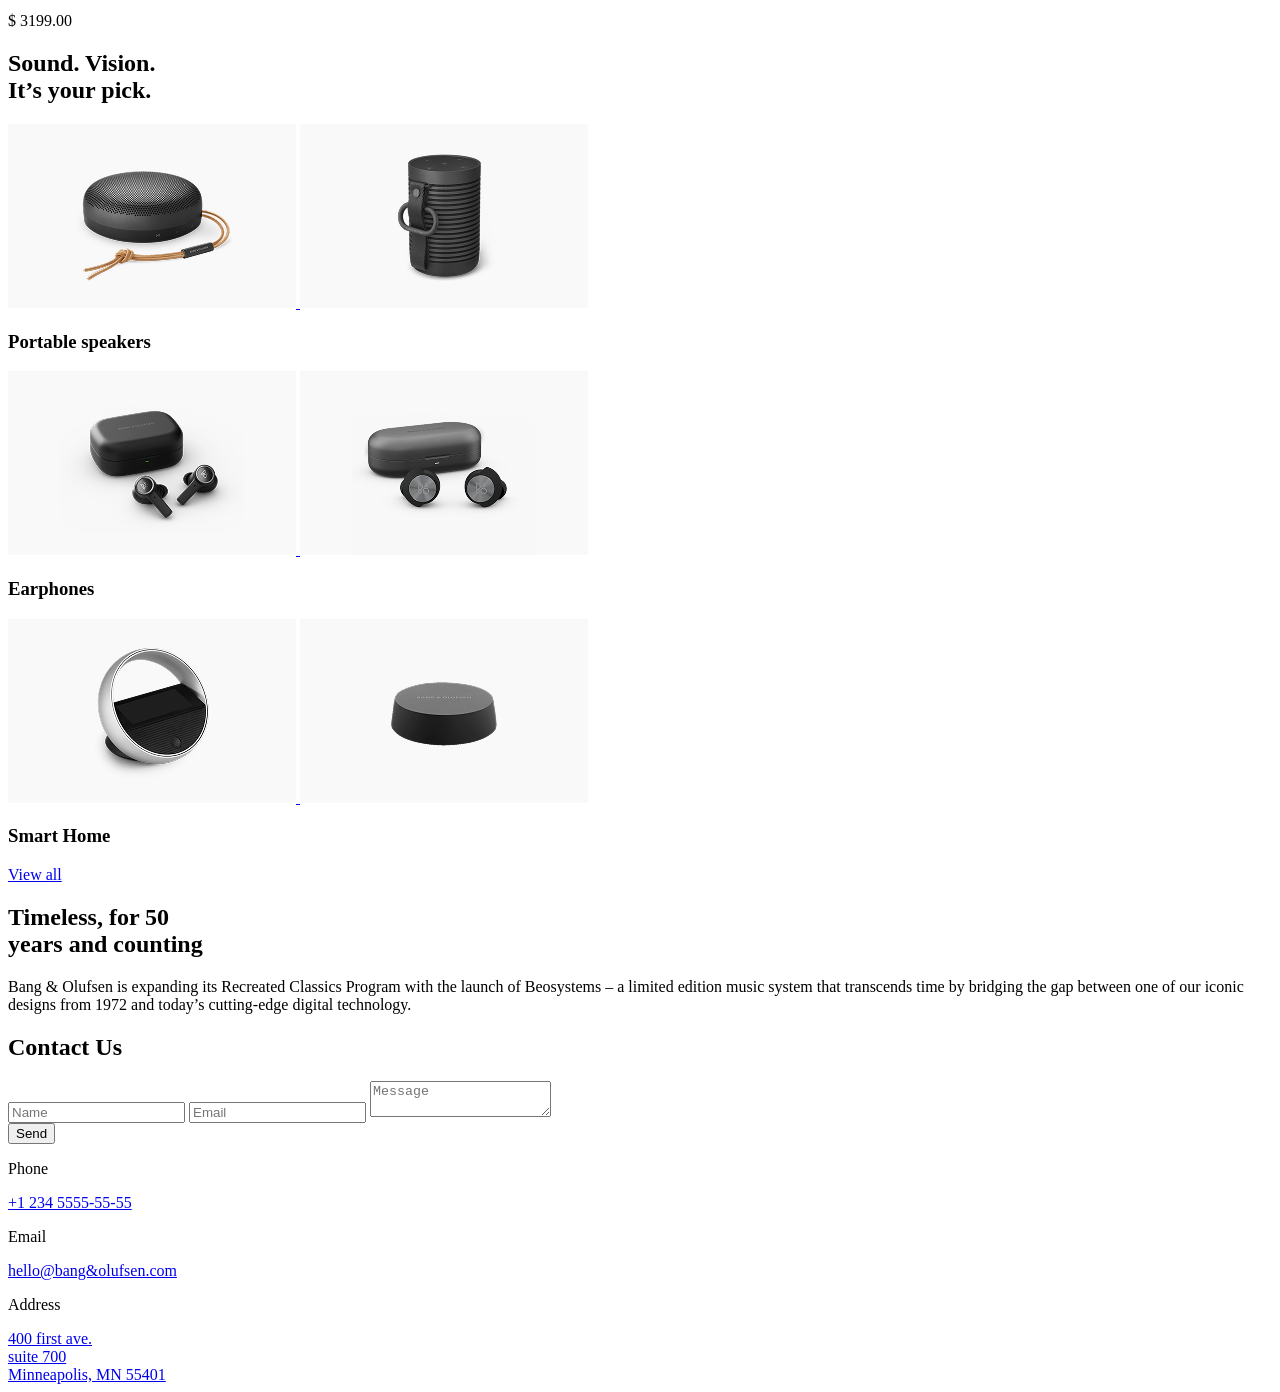
==== commit 1a33a6ac: "refix task solution" ====
--- a/index.html
+++ b/index.html
@@ -11,6 +11,8 @@
     <link rel="preconnect" href="https://fonts.googleapis.com">
     <link rel="preconnect" href="https://fonts.gstatic.com"
     crossorigin="anonymous">
+
+    <link href="https://fonts.googleapis.com/css2?family=Inter:wght@700&display=swap" rel="stylesheet">
     <link href="https://fonts.googleapis.com/css2?family=Manrope:wght@400;700&display=swap" rel="stylesheet">
     <link rel="icon" href="./images/Logo.svg">
     <link
@@ -33,7 +35,10 @@
               class="top-bar__logo">
             </a>
             <div class="top-bar__icons">
-              <a href="tel:+1 234 5555-55-55" class="icon icon--phone"></a>
+              <div class="icon__phone-wrapper">
+                <a href="tel:+1 234 5555-55-55" class="icon__number">+1 234 555-55-55</a>
+                <a href="tel:+1 234 5555-55-55" class="icon icon--phone"></a>
+              </div>
               <a href="#menu" class="icon icon--menu"></a>
             </div>
           </div>
@@ -262,15 +267,18 @@
                   type="text"
                   class="contact-us__input"
                   placeholder="Name"
+                  required
                   >
                   <input
                   type="email"
                   class="contact-us__input"
                   placeholder="Email"
+                  required
                   >
                   <textarea
                   class="contact-us__input contact-us__input--message"
                   placeholder="Message"
+                  required
                   ></textarea>
                 </div>
                 <button class="contact-us__button">
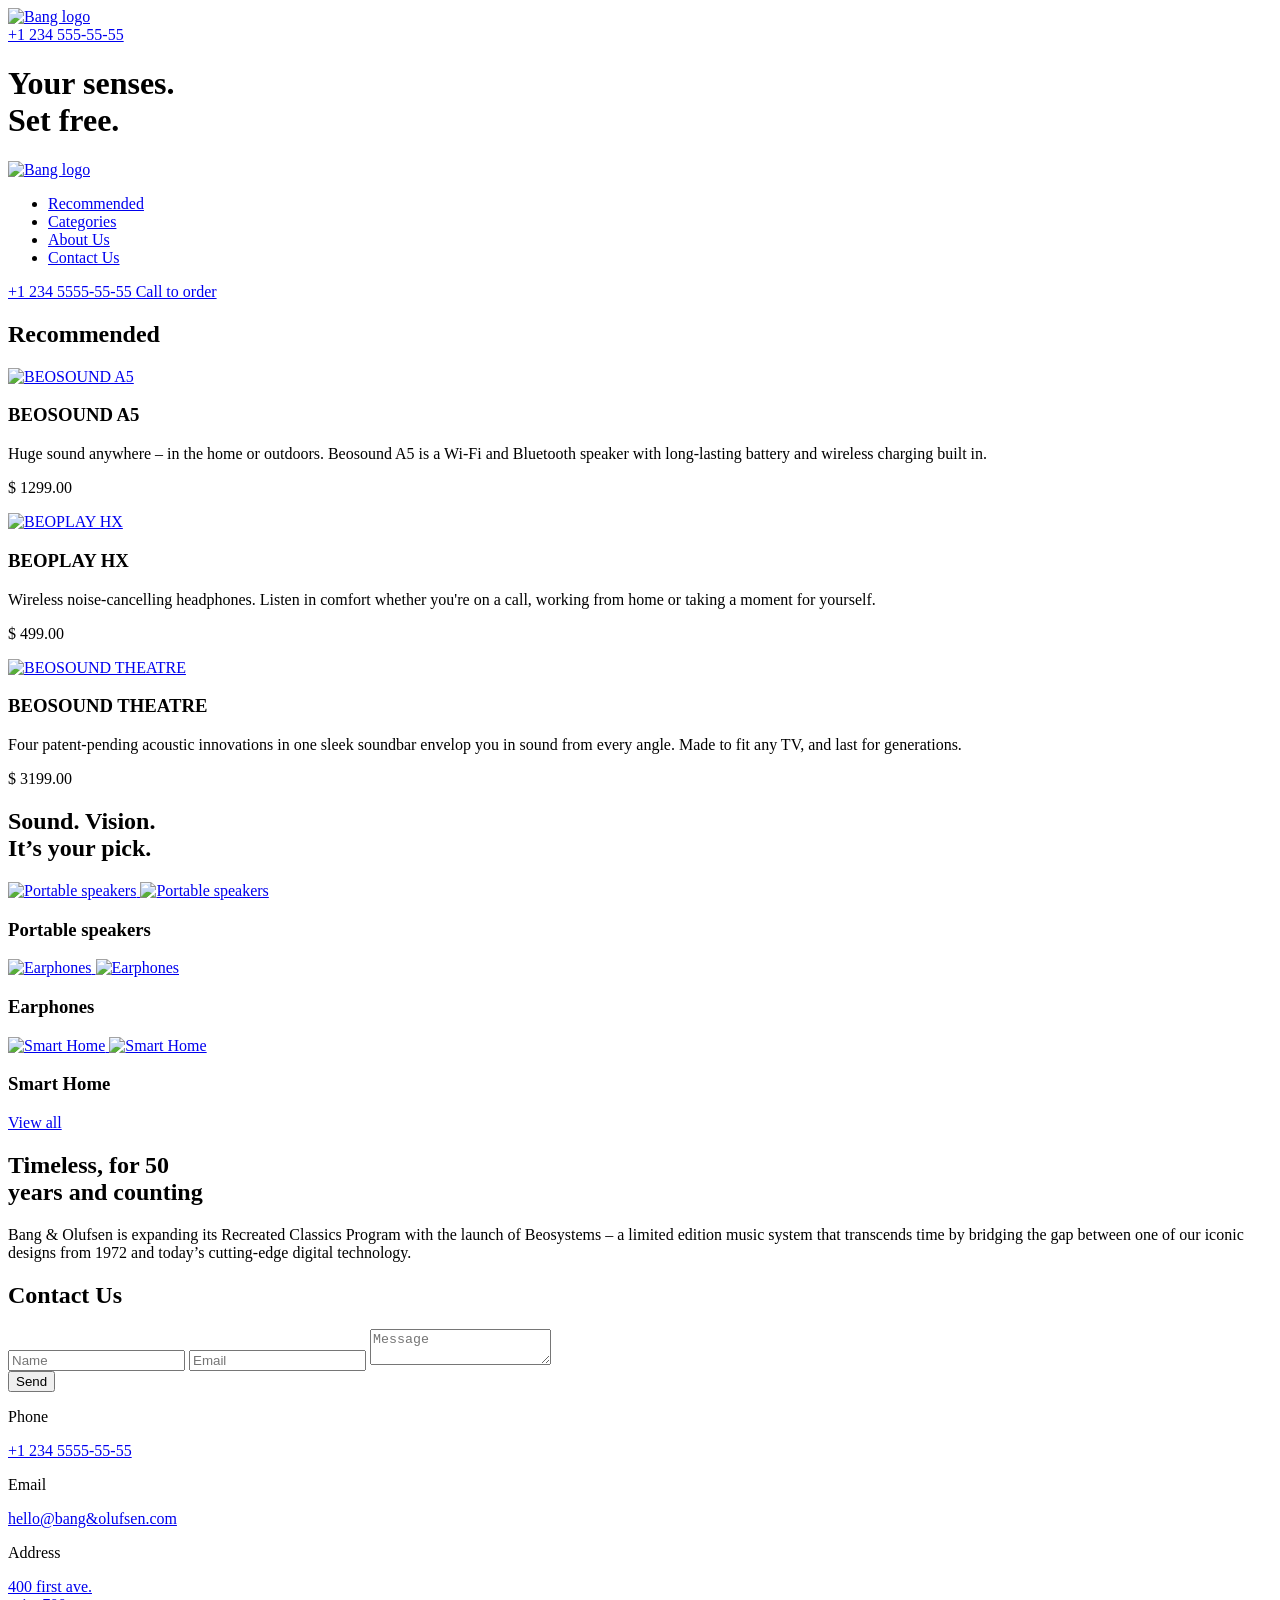
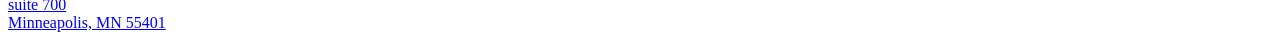
==== commit cc0db50b: "make build" ====
--- a/index.html
+++ b/index.html
@@ -14,15 +14,12 @@
 
     <link href="https://fonts.googleapis.com/css2?family=Inter:wght@700&display=swap" rel="stylesheet">
     <link href="https://fonts.googleapis.com/css2?family=Manrope:wght@400;700&display=swap" rel="stylesheet">
-    <link rel="icon" href="./images/Logo.svg">
-    <link
-      rel="stylesheet"
-      href="src/styles/main.scss"
-    />
+    <link rel="icon" href="/layout_landing-page/assets/Logo-DMqiK9Ux.svg">
     <script
       src="src/scripts/main.js"
       defer
     ></script>
+    <link rel="stylesheet" crossorigin href="/layout_landing-page/assets/index-9M0EhBxg.css">
   </head>
   <!-- #endregion -->
   <body class="page__body">
@@ -31,7 +28,7 @@
         <div class="header__content">
           <div class="top-bar">
             <a href="#" class="top-bar__logo-link">
-              <img src="/images/Logo-2x.png" alt="Bang logo"
+              <img src="/layout_landing-page/assets/Logo-2x-BEyzw0hR.png" alt="Bang logo"
               class="top-bar__logo">
             </a>
             <div class="top-bar__icons">
@@ -57,7 +54,7 @@
       <div class="container">
         <div class="top-bar menu__top">
           <a href="#" class="top-bar__logo-link">
-            <img src="/images/Logo.svg" alt="Bang logo"
+            <img src="/layout_landing-page/assets/Logo-DMqiK9Ux.svg" alt="Bang logo"
             class="top-bar__logo">
           </a>
           <div class="menu__icons">
@@ -101,7 +98,7 @@
               <article class="product recommended__product">
                 <a href="#" class="product__link">
                   <img
-                  src="./images/products/Image2.png"
+                  src="/layout_landing-page/assets/Image2-DCrW_Xtd.png"
                   alt="BEOSOUND A5"
                   class="product__photo"
                   >
@@ -114,7 +111,7 @@
               <article class="product recommended__product">
                 <a href="#" class="product__link">
                   <img
-                  src="./images/products/Image(1).png"
+                  src="/layout_landing-page/assets/Image(1)-CsE78-QJ.png"
                   alt="BEOPLAY HX"
                   class="product__photo"
                   >
@@ -127,7 +124,7 @@
               <article class="product recommended__product">
                 <a href="#" class="product__link">
                   <img
-                  src="./images/products/Image.png"
+                  src="/layout_landing-page/assets/Image-6hVtuxw8.png"
                   alt="BEOSOUND THEATRE"
                   class="product__photo"
                   >
@@ -149,7 +146,7 @@
                 <div class="category__photos">
                   <a href="#" class="category__link category__link--wide">
                     <img
-                    src="./images/category images/Image-1.png"
+                    src="/layout_landing-page/assets/Image-1-CVNtGZuv.png"
                     alt="Portable speakers"
                     class="category__photo"
                     >
@@ -157,7 +154,7 @@
 
                   <a href="#" class="category__link category__link--square">
                     <img
-                    src="./images/category images/Image-2.png"
+                    src="/layout_landing-page/assets/Image-2-Dqtq6Ayt.png"
                     alt="Portable speakers"
                     class="category__photo"
                     >
@@ -173,7 +170,7 @@
                 <div class="category__photos">
                   <a href="#" class="category__link category__link--wide">
                     <img
-                    src="./images/category images/Image-3.png"
+                    src="/layout_landing-page/assets/Image-3-Bw0JdX72.png"
                     alt="Earphones"
                     class="category__photo"
                     >
@@ -181,7 +178,7 @@
 
                   <a href="#" class="category__link category__link--square">
                     <img
-                    src="./images/category images/Image-4.png"
+                    src="/layout_landing-page/assets/Image-4-BKexJfVH.png"
                     alt="Earphones"
                     class="category__photo"
                     >
@@ -197,7 +194,7 @@
                 <div class="category__photos">
                   <a href="#" class="category__link category__link--square">
                     <img
-                    src="./images/category images/Image-5.png"
+                    src="/layout_landing-page/assets/Image-5-Cz0jr_eO.png"
                     alt="Smart Home"
                     class="category__photo"
                     >
@@ -205,7 +202,7 @@
 
                   <a href="#" class="category__link category__link--wide">
                     <img
-                    src="./images/category images/Image-6.png"
+                    src="/layout_landing-page/assets/Image-6-C18h_woZ.png"
                     alt="Smart Home"
                     class="category__photo"
                     >
